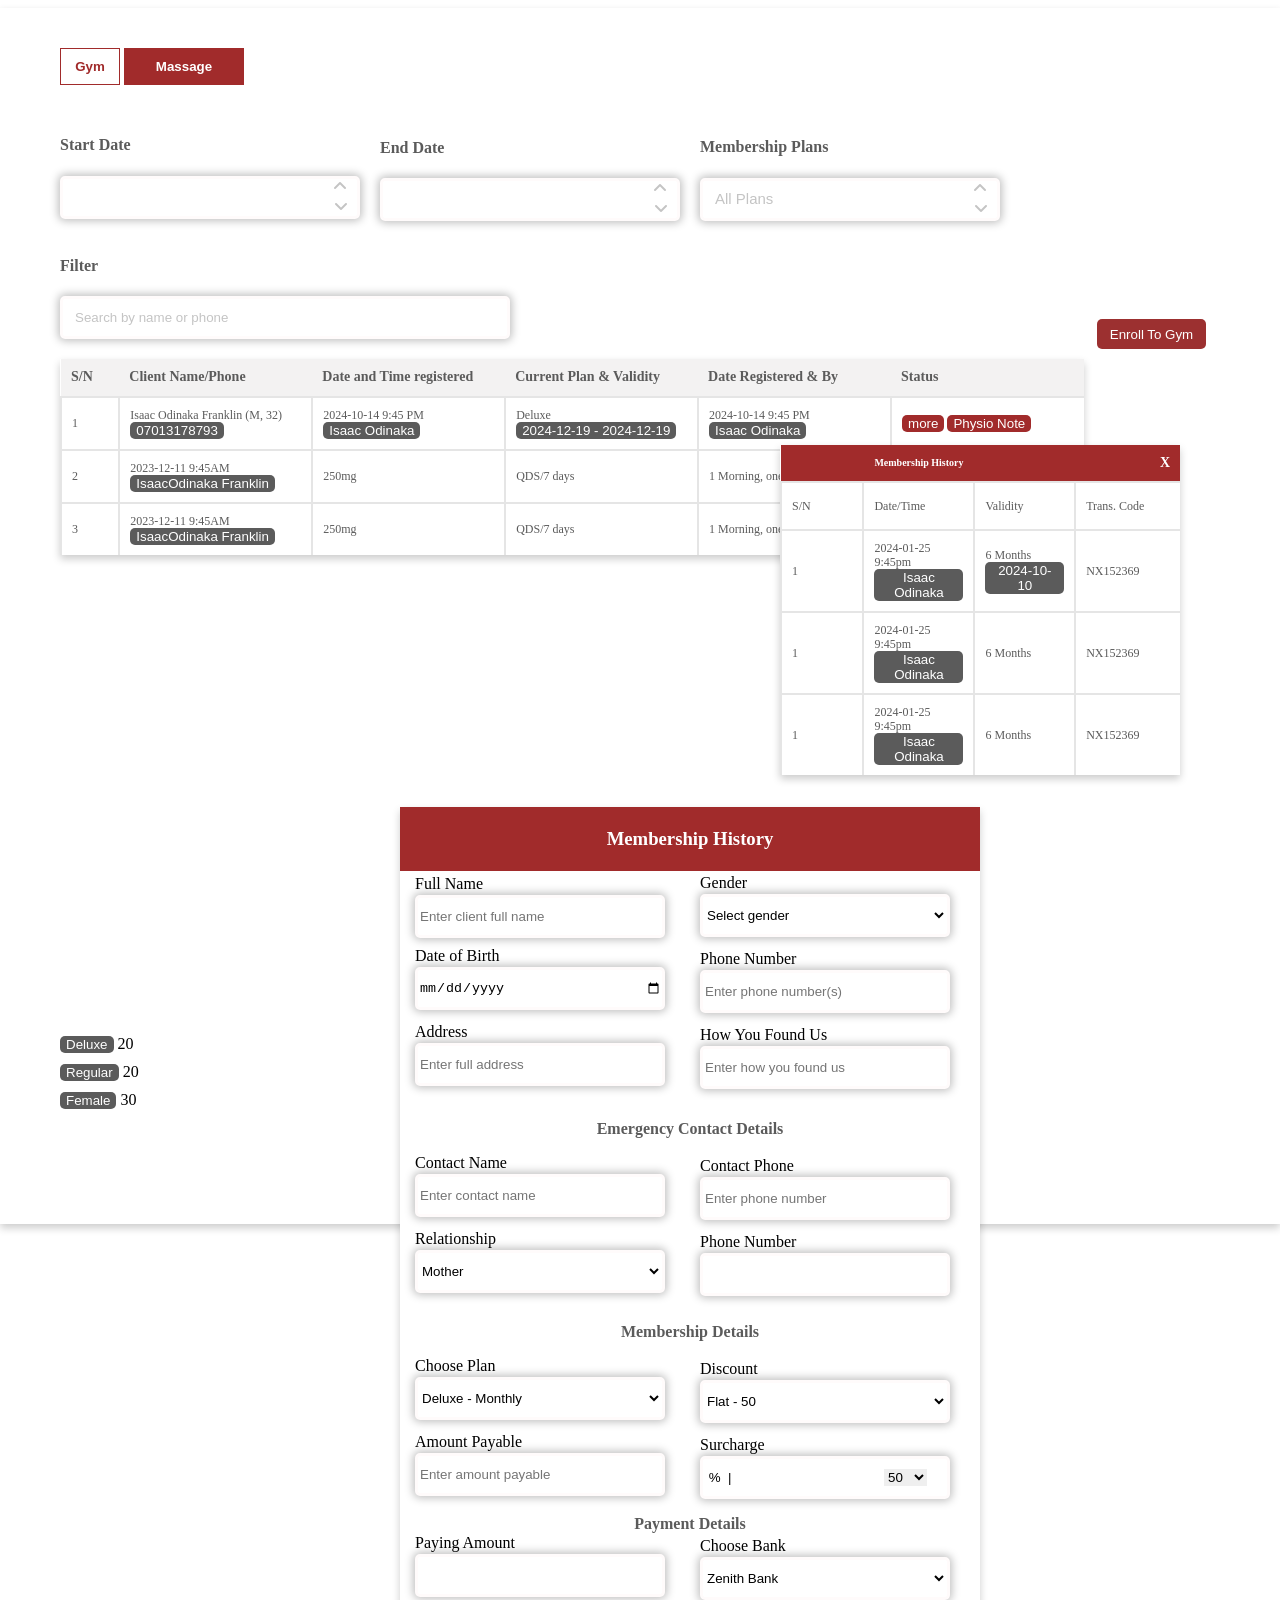
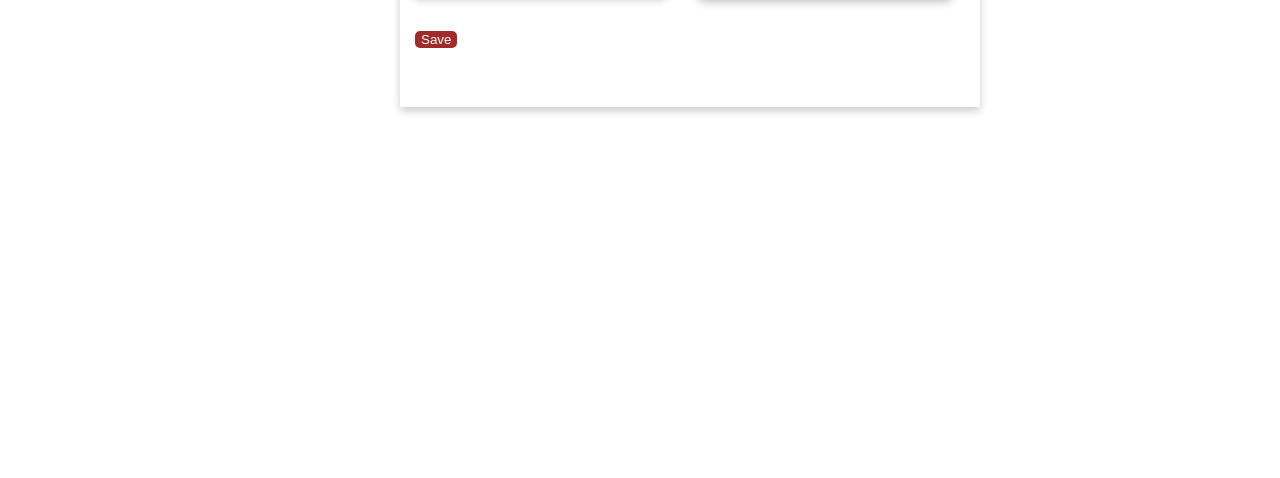
==== index.html @ 430d6877 "7 commit" ====
<!--!DOCTYPE html>
<html lang="en">
<head>
    <meta charset="UTF-8">
    <meta name="viewport" content="width=device-width, initial-scale=1.0">
    <title>Book Management App</title>
    <link rel="stylesheet" href="index.css">
</head>
<body>
    <div>
        <h1>Book Management App</h1>
    
        <div class="actions">
            <input type="text" id="search-bar" placeholder="Search by title, author, or genre...">
            <button id="search-title">Search</button>
            <button id="calculate-price">Price of All Books</button>
            <button id="display-transformed">Display Transformed Books</button>
        </div>
        
        <div class="book-list"></div>
        
        <p id="result"></p>
    </div>
   



    <script src="index.js"></script>


</body>
</html-->


<!DOCTYPE html>
<html lang="en">
<head>
    <meta charset="UTF-8">
    <meta name="viewport" content="width=device-width, initial-scale=1.0">
    <title>Document</title>
    <link rel="stylesheet" href="index.css">
    <link href="https://cdnjs.cloudflare.com/ajax/libs/font-awesome/6.0.0-beta3/css/all.min.css" rel="stylesheet">

</head>
<body>
    
    <div class="containerPage"> 
        <span class="GyDiv">
            <button class="GymBtn">Gym</button>
            <button class="MessageBtn">Massage</button>
        </span>
        
        <div class="DateDiv">
            <span class="dateSpan">
                <h4>Start Date</h4>
                <input type="search" class="startInput">
                <i class="fa-solid fa-angle-up "></i>
                <i class="fa-solid fa-angle-down "></i>
            </span>
            <span class="endDateSpan">
                <h4>End Date</h4>
                <input type="search" class="EndInput">
                <i class="fa-solid fa-angle-up "></i>
                <i class="fa-solid fa-angle-down "></i>
            </span>
            <span class="MembershipSpan">
                <h4>Membership Plans</h4>
                <input type="search" placeholder="All Plans" class="allPlans">
                <i class="fa-solid fa-angle-up "></i>
                <i class="fa-solid fa-angle-down "></i>
            </span>
        </div>

        <div class="FilterDiv">
            <h4>Filter</h4>
                <input class="FilterInput"
                 type="search" placeholder="Search by name or phone">
        </div>
        <button class="enrollBtn"> 
             Enroll To Gym
        </button>

        <table class="table1"> 
            <tr class="TableHeader">
                <th class="Col1">S/N</th>
                <th class="Col2">Client Name/Phone</th>
                <th class="Col3">Date and Time registered</th>
                <th class="Col4">Current Plan & Validity</th>
                <th class="Col5">Date Registered & By</th>
                <th class="Col6">Status</th>
            </tr>
            <tr>
                <td class="Col1">1 </td>
                <td class="Col2">Isaac Odinaka Franklin (M, 32)
                    <button class="btnGray">07013178793</button>
                </td>
                <td class="Col3">2024-10-14 9:45 PM 
                    <button class="btnGray">Isaac Odinaka</button>
                </td>
                <td class="Col4">Deluxe
                    <button class="btnGray">2024-12-19 - 2024-12-19  </button>

                </td>
                <td class="Col5">2024-10-14 9:45 PM
                    <button class="btnGray">Isaac Odinaka</button>

                </td>
                <td class="Col6">
                    <button class="redBtn">more</button>
                    <button class="redBtn"> Physio Note
                    </button>
                </td>
            </tr>
            <tr>
                <td class="Col1"> 2</td>
                <td class="Col2">2023-12-11 9:45AM
                    <button class="btnGray">IsaacOdinaka Franklin</button>
                </td>
                <td class="Col3">250mg</td>
                <td class="Col4">QDS/7 days</td>
                <td class="Col5">1 Morning, one night for 7 days</td>
                <td class="Col6">

                </td>
            </tr>
            <tr>
                <td class="Col1">3</td>
                <td class="Col2">2023-12-11 9:45AM                    
                    <button class="btnGray">IsaacOdinaka Franklin</button>

                </td>
                <td class="Col3">250mg</td>
                <td class="Col4">QDS/7 days</td>
                <td class="Col5">1 Morning, one night for 7 days</td>
                <td class="Col6">

                </td>
            </tr>
        </table>



      
       

       <table class="table2">
        <thead class="table2Head">
            <th class="col21"></th> 
            <th class="textHead">Membership History</th>
            <th class=""></th>
            <th class="textHeadI">X</th>
        </thead>

        <tbody>
        <tr>
            <td class="Col21">S/N </td>
            <td class="Col2">Date/Time
            </td>
            <td class="Col3">Validity
            </td>
            <td class="Col4">Trans. Code
                
        </tr>

        <tr>
            <td class="Col21">1 </td>
            <td class="Col2">2024-01-25 9:45pm
                <button class="btnGray">Isaac Odinaka</button>

            </td>
            <td class="Col3"> 6 Months
                <button class="btnGray">2024-10-10</button>
            </td>
            <td class="Col4">NX152369
              
        </tr>
        <tr>
            <td class="Col21">1 </td>
            <td class="Col2">2024-01-25 9:45pm
                <button class="btnGray">Isaac Odinaka</button>

            </td>
            <td class="Col3"> 6 Months
            </td>
            <td class="Col4">NX152369
              
           
        </tr>
        <tr>
            <td class="Col21">1 </td>
            <td class="Col2">2024-01-25 9:45pm
                <button class="btnGray">Isaac Odinaka</button>

            </td>
            <td class="Col3"> 6 Months
            </td>
            <td class="Col4">NX152369 
        </tr>
        </tbody>
    </table>

    <div class="deluxeDiv">
        <button class="btnGray">Deluxe</button> 20
    </div> 

       <div class="deluxeDiv">
        <button class="btnGray">Regular</button> 20
       </div> 
       <div class="deluxeDiv">
        <button class="btnGray">Female</button> 30
       </div> 

       <div class="oneFifty">
        <i class="fa-solid fa-angle-left "></i>
        1 of 50
        <i class="fa-solid fa-angle-right "></i> 
       </div>
   
    <div class="containerGym">
        <div class="GymHeader">
            <h3> Membership History</h3>
        </div>

        <form>
            
                <div class="fullNameDiv">
                    <div >
                        <label for="fullName">Full Name</label>
                    </div>
                    <input type="text" id="fullName" placeholder="Enter client full name">
                    
                </div>
                <div class="genderDiv">
                <div>
                    <label for="gender">Gender</label>
                    </div>
                    <select id="gender">
                        <option value="">Select gender</option>
                        <option value="M">Male</option>
                        <option value="F">Female</option>
                    </select>

            </div>
            
            <div class="dobDiv">
                <div>
                    <label for="dob">Date of Birth</label>
                </div>
                <input type="date" id="dob">
            </div>
            <div class="phoneDiv">
                <div> 
                    <label for="phone">Phone Number</label>
                </div>
                <input type="text" id="phone" placeholder="Enter phone number(s)">
            </div>
            <div class="addressDiv">
                <div>
                    <label for="address">Address</label>
                </div>
                <input type="text" id="address" placeholder="Enter full address">
            </div>
            <div class="howFoundUsDiv">
                <div>
                    <label for="howFoundUs">How You Found Us</label>
                </div>
                <input type="text" id="howFoundUs" placeholder="Enter how you found us">
            </div>

            <div>
                <h4 class="DetailsHead">Emergency Contact Details </h4>
            <div class="emergencyNameDiv">
                <div >
                    <label for="name"> Contact Name</label>
                </div>
                <input type="text" id="emergencyName" placeholder="Enter contact name">
            </div>
            <div class="emergencyPhoneDiv">
                <div>
                    <label for="emergencyPhone"> Contact Phone</label>
                </div>
                <input type="text" id="emergencyPhone" placeholder="Enter phone number">
            </div>
            <div class="emergencyKinDiv">
                <div>
                    <label for="Relationship"> Relationship</label>
                </div>
                <select id="emergencyKin">
                    <option value="Mother"> Mother</option>
                    <option value="Mother"> Mother</option>
                    <option value="Father ">Father </option>
                    <option value="Son ">Son </option>
                    <option value="Daughter ">Daughter </option>

                </select>
            </div>
            <div class="emergencyNumDiv"> 
                <div>
                    <label for="emergencyName"> Phone Number</label>
                </div>
                <input type="text" id="emergencyNum" placeholder="">
            </div>
        </div>


            <!-- Membership Details -->
            <div>
                <h4 class="DetailsHead2">Membership Details </h4>
            <div class="membershipPlanDiv">
                <div>
                    <label for="membershipPlan">Choose Plan</label>
                </div>
                <select id="membershipPlan">
                    <option value="">Deluxe - Monthly</option>
                    <option value="deluxe-monthly">Deluxe - Monthly</option>
                    <option value="premium-monthly">Premium - Monthly</option>
                </select>
            </div>
            <div class="DiscountSelectDiv">
                <div>
                    <label for="Discount">Discount</label>
                </div>
                <select id="DiscountSelect">
                    <option value="Flat-monthly">Flat - 50</option>
                    <option value="Flat-monthly">Flat - 50</option>
                    <option value="premium-100">Premium - 100</option>
                </select>
            </div>
            <div class="amountPayableDiv">
                <div>
                    <label for="amountPayable">Amount Payable</label>
                </div>
                <input type="text" id="amountPayable" placeholder="Enter amount payable">
            </div>

            <div class="SurchargeSelectDiv">
                <div>
                    <label for="Surcharge">Surcharge</label>
                </div>
                <input id="SurchargeSelect" type="text" value=" %  |">
               <select class="selOption">
                <option value="fir50"> 50</option>
                <option value="fir50">100</option> 
                <option value="Fir100"> 150</option>
               </select> 
            </input>
            </div>
            </div>

            <div>
                <h4 class="DetailsHead3">Payment Details </h4>
            <div class="payingDiv">
                <div>
                    <label for="paying">Paying Amount</label>
                </div>
                <input type="text" id="paying" placeholder="">
            </div>

            <div class="SelectBankDiv">
                <div >
                    <label for="ChooseBank">Choose Bank</label>
                </div>
                <select id="SelectBank">
                    <option value="Zenith-monthly">Zenith Bank</option>
                    <option value="Zenith-monthly">Zenith Bank</option>
                    <option value="First-100">First Bank</option>
                </select>
            </div>
            </div>
        </form>


        <!-- Button to Save Details -->
        <div class="btn-container">
            <button type="button" class="Save">Save</button>
        </div>
    </div>

</div>
    <script src="index.js"></script>
</body>
</html>
---- index.css ----
* {
    box-sizing: border-box;
  }

  body{
    margin-left: 0;
    padding-left: 0;
    width: 100%;
    height: 100vh;

  }

  .containerPage{
    position: relative;
    width: 100%;
    height: 1216px;
    background-color: #fff;
    box-shadow: 0 4px 8px rgba(0, 0, 0, 0.2);



  }

  .GyDiv{
    position: relative;
    left: 60px;
    top: 40px;
  }

  
  .GymBtn{
    width: 60px;
    background-color: #fff;
    border: #A12B2B 1px solid;
    color: #A12B2B;
    font-weight: bold;
    padding-top: 10px;
    padding: 10px;
  }

  .MessageBtn{
    width: 120px;
    background-color: #A12B2B;
    border: #A12B2B 1px solid;
    color: #fff;
    font-weight: bold;
    padding-top: 10px;
    padding: 10px;
  }

  .DateDiv{
    position: relative;
    left: 60px;
    top: 70px;
  }

  .dateSpan{
    

  }

  .startInput{
    width: 300px;
    height: 43px;
    border-radius: 5px;
    background-color: #fff;
    border:  solid #FFFBFB;
    box-shadow: 0px 0px 9px 2px #00000040;
  }

  .fa-angle-up{
    color: #C4C4C4;  
    position: relative;
    right: 30px;
    bottom: 10px;
    z-index: 5;
}

    .fa-angle-down{
        color: #C4C4C4;  
        position: relative;
        right: 45px;
        z-index: 5; 
        top: 10px;
    }

    .endDateSpan{
        position: relative;
        left: 320px;
        bottom: 101px;
    }

    .EndInput{
        width: 300px;
        height: 43px;
        border-radius: 5px;
        background-color: #fff;
        border:  solid #FFFBFB;
        box-shadow: 0px 0px 9px 2px #00000040;
    }

    .MembershipSpan{
        position: relative;
        left: 640px;
        bottom: 205px;
    }

    .allPlans{
        width: 300px;
        height: 43px;
        border-radius: 5px;
        background-color: #fff;
        border:  solid #FFFBFB;
        box-shadow: 0px 0px 9px 2px #00000040;  
    }

    .allPlans::placeholder{
        font-size: 15px;
        position: relative;
        left: 10px;
        color: #C4C4C4;
    }

    h4{
        color: #5B5B5B;
    }

    .FilterDiv{
        position: relative;
        bottom: 120px;
        left: 60px;
    }

    .FilterInput{
        width: 450px;
        height: 43px;
        border-radius: 5px;
        background-color: #fff;
        border:  solid #FFFBFB;
        box-shadow: 0px 0px 9px 2px #00000040;  
    }

    .FilterInput::placeholder{
        position: relative;
        left: 10px;
        color: #C4C4C4;
    }

    .enrollBtn{
    width: 109px;
    height: 30px;
    position: relative;
    border-radius: 5px;
    border: none;
    left: 1097px;
    bottom: 140px;
    color: #fff;
    background-color: #9C3030

    }


.TableHeader{
    height: 29px;
    top: 323px;
    left: 391px;
    background: #F3F2F2;
    border: 0px solid #E5E5E5;
    border-top-left-radius: 10px;
    border-top-right-radius: 10px;
    }
    
    th{
    width: 165.333px;
    padding: 10px;
    text-align: center;
      border-bottom: 2px solid #E5E5E5;
      font-family: Roboto;
    font-size: 14px;
    font-weight: bolder;
    line-height: 16.41px;
    text-align: left;
    color: #5B5B5B;
    
    
     
    }
    
    td{
      height: 48px;
      width: 165.333px;
      border-top: 2px solid #E5E5E5;
      padding: 10px;
      text-align: center;
      border-left: 2px solid #E5E5E5;
      font-family: Roboto;
    font-size: 12px;
    font-weight: 500;
    line-height: 14.06px;
    text-align: left;
    color: #5B5B5B;
    
    }
    
    .table1 {
      width: 80%;
      border-collapse: collapse;
      box-shadow: 0 4px 8px rgba(0, 0, 0, 0.2);
      position: relative;
      left: 14px;
      margin-bottom: 20px;
      position: relative;
      left: 60px;
      bottom: 130px;
    }

    .Col1{
        width: 50px;
    }
    
    .btnGray{
        background: #5B5B5B;
        color: #fff;
        border: none;
        border-radius: 5px;

    }

    .redBtn{
        color: #fff;
        border: none;
        border-radius: 5px;
        background-color: #A12B2B;
    }

    .table2{
        width: 400px;
        position: relative;
        left: 780px;
        z-index: 40;
        bottom: 260px;
        border-collapse: collapse;
        box-shadow: 0 4px 8px rgba(0, 0, 0, 0.2);

    }

     .table2Head{
        background: #A12B2B;
        color: #fff;
        padding: 10px;
      font-family: Roboto;
    font-size: 14px;
    font-weight: bolder;
    line-height: 16.41px;
    text-align: right;
    border: none;
    font-weight: bold;

        
    }

    .table2 {
        background-color: #fff;
        width: 400px;
        position: relative;
        left: 780px;
        z-index: 40;
        bottom: 260px;
        border-collapse: collapse; 
    }
    
    thead .table2Head {
        background: #A12B2B;
        color: #fff;
        padding: 10px;
        font-family: Roboto, sans-serif; 
        font-size: 14px;
        font-weight: bolder;
        line-height: 16.41px;
        text-align: right; 
        border: none; 
    }

    .textHead{
        color: #fff;
        text-align: center;
        font-size: 10px;

    }

    .textHeadI{
        color: #fff;
        text-align: end;

    }

    .col21{
        width: 10px;
    }
    
    .containerGym{
        box-shadow: 0 4px 8px rgba(0, 0, 0, 0.2);
        width: 580px;
        height: 900px;
        position: relative;
        left: 400px;
        bottom: 330px;
        background-color: #fff;
    }

    .deluxeDiv {
        position: relative;
        left: 60px;
        margin-bottom: 10px;
    }

    .oneFifty{
        position: relative;
        left: 1300px;
        top: 20px;
    }

    .fa-angle-right, .fa-angle-left {
        color: #A12B2B;
    }

    .GymHeader{
        background-color: #A12B2B;
        color: #fff;
        text-align: center;
        padding-top: 2px;
        padding-bottom: 2px;
    }

    .fullNameDiv{
        position: relative;
        left: 15px;
        top: 4px;
    }
    
    #fullName, #gender, #dob, #phone, #address,
    #howFoundUs, #emergencyName, #emergencyPhone,
    #emergencyKin, #emergencyNum, #membershipPlan,
    #DiscountSelect, #amountPayable, #SurchargeSelect,
    #paying, #SelectBank
    {
        margin-top: 2px;
      width: 250px;
      height: 43px;
      border-radius: 5px;
      background-color: #fff;
      border:  solid #FFFBFB;
      box-shadow: 0px 0px 9px 2px #00000040;
      
    }

.genderDiv{
    position: relative;
    left: 300px;
    bottom: 60px;
}

.dobDiv{
    position: relative;
    left: 15px;
    bottom: 50px;
}

.phoneDiv{
    position: relative;
    left: 300px;
    bottom: 110px;
}

.addressDiv{
    position: relative;
    left: 15px;
    bottom: 100px;
}

.howFoundUsDiv{
    position: relative;
    left: 300px;
    bottom: 160px;
}

.DetailsHead{
    text-align: center;
    color: #5B5B5B;
    font-weight: bold;
    position: relative;
    bottom: 150px;
}

.DetailsHead2{
    text-align: center;
    color: #5B5B5B;
    font-weight: bold;
    position: relative;
    bottom: 260px;
}

.DetailsHead3{
    text-align: center;
    color: #5B5B5B;
    font-weight: bold;
    position: relative;
    bottom: 380px;
}

.emergencyNameDiv{
    position: relative;
    left: 15px;
    bottom: 155px;
}

.emergencyPhoneDiv{
    position: relative;
    left: 300px;
    bottom: 215px;
}

.emergencyKinDiv{
    position: relative;
    left: 15px;
    bottom: 205px;
}

.emergencyNumDiv{
    position: relative;
    left: 300px;
    bottom: 265px;
}

.membershipPlanDiv{
    position: relative;
    left: 15px;
    bottom: 265px;
}

.DiscountSelectDiv{
    position: relative;
    left: 300px;
    bottom: 325px;
}

.amountPayableDiv{
    position: relative;
    left: 15px;
    bottom: 315px;
}

.SurchargeSelectDiv{
    position: relative;
    left: 300px;
    bottom: 375px;
}

.payingDiv{
    position: relative;
    left: 15px;
    bottom: 400px;
}

.SelectBankDiv{
    position: relative;
    left: 300px;
    bottom: 460px;
}

.Save{
    background-color: #A12B2B;
    color: #fff;
    border-radius: 5px;
    position: relative;
    left: 15px;
    bottom: 430px;
    border: none;
}

.selOption{
    border: none;
    position: relative;
    right: 70px;
}
---- index.css ----
* {
    box-sizing: border-box;
  }

  body{
    margin-left: 0;
    padding-left: 0;
    width: 100%;
    height: 100vh;

  }

  .containerPage{
    position: relative;
    width: 100%;
    height: 1216px;
    background-color: #fff;
    box-shadow: 0 4px 8px rgba(0, 0, 0, 0.2);



  }

  .GyDiv{
    position: relative;
    left: 60px;
    top: 40px;
  }

  
  .GymBtn{
    width: 60px;
    background-color: #fff;
    border: #A12B2B 1px solid;
    color: #A12B2B;
    font-weight: bold;
    padding-top: 10px;
    padding: 10px;
  }

  .MessageBtn{
    width: 120px;
    background-color: #A12B2B;
    border: #A12B2B 1px solid;
    color: #fff;
    font-weight: bold;
    padding-top: 10px;
    padding: 10px;
  }

  .DateDiv{
    position: relative;
    left: 60px;
    top: 70px;
  }

  .dateSpan{
    

  }

  .startInput{
    width: 300px;
    height: 43px;
    border-radius: 5px;
    background-color: #fff;
    border:  solid #FFFBFB;
    box-shadow: 0px 0px 9px 2px #00000040;
  }

  .fa-angle-up{
    color: #C4C4C4;  
    position: relative;
    right: 30px;
    bottom: 10px;
    z-index: 5;
}

    .fa-angle-down{
        color: #C4C4C4;  
        position: relative;
        right: 45px;
        z-index: 5; 
        top: 10px;
    }

    .endDateSpan{
        position: relative;
        left: 320px;
        bottom: 101px;
    }

    .EndInput{
        width: 300px;
        height: 43px;
        border-radius: 5px;
        background-color: #fff;
        border:  solid #FFFBFB;
        box-shadow: 0px 0px 9px 2px #00000040;
    }

    .MembershipSpan{
        position: relative;
        left: 640px;
        bottom: 205px;
    }

    .allPlans{
        width: 300px;
        height: 43px;
        border-radius: 5px;
        background-color: #fff;
        border:  solid #FFFBFB;
        box-shadow: 0px 0px 9px 2px #00000040;  
    }

    .allPlans::placeholder{
        font-size: 15px;
        position: relative;
        left: 10px;
        color: #C4C4C4;
    }

    h4{
        color: #5B5B5B;
    }

    .FilterDiv{
        position: relative;
        bottom: 120px;
        left: 60px;
    }

    .FilterInput{
        width: 450px;
        height: 43px;
        border-radius: 5px;
        background-color: #fff;
        border:  solid #FFFBFB;
        box-shadow: 0px 0px 9px 2px #00000040;  
    }

    .FilterInput::placeholder{
        position: relative;
        left: 10px;
        color: #C4C4C4;
    }

    .enrollBtn{
    width: 109px;
    height: 30px;
    position: relative;
    border-radius: 5px;
    border: none;
    left: 1097px;
    bottom: 140px;
    color: #fff;
    background-color: #9C3030

    }


.TableHeader{
    height: 29px;
    top: 323px;
    left: 391px;
    background: #F3F2F2;
    border: 0px solid #E5E5E5;
    border-top-left-radius: 10px;
    border-top-right-radius: 10px;
    }
    
    th{
    width: 165.333px;
    padding: 10px;
    text-align: center;
      border-bottom: 2px solid #E5E5E5;
      font-family: Roboto;
    font-size: 14px;
    font-weight: bolder;
    line-height: 16.41px;
    text-align: left;
    color: #5B5B5B;
    
    
     
    }
    
    td{
      height: 48px;
      width: 165.333px;
      border-top: 2px solid #E5E5E5;
      padding: 10px;
      text-align: center;
      border-left: 2px solid #E5E5E5;
      font-family: Roboto;
    font-size: 12px;
    font-weight: 500;
    line-height: 14.06px;
    text-align: left;
    color: #5B5B5B;
    
    }
    
    .table1 {
      width: 80%;
      border-collapse: collapse;
      box-shadow: 0 4px 8px rgba(0, 0, 0, 0.2);
      position: relative;
      left: 14px;
      margin-bottom: 20px;
      position: relative;
      left: 60px;
      bottom: 130px;
    }

    .Col1{
        width: 50px;
    }
    
    .btnGray{
        background: #5B5B5B;
        color: #fff;
        border: none;
        border-radius: 5px;

    }

    .redBtn{
        color: #fff;
        border: none;
        border-radius: 5px;
        background-color: #A12B2B;
    }

    .table2{
        width: 400px;
        position: relative;
        left: 780px;
        z-index: 40;
        bottom: 260px;
        border-collapse: collapse;
        box-shadow: 0 4px 8px rgba(0, 0, 0, 0.2);

    }

     .table2Head{
        background: #A12B2B;
        color: #fff;
        padding: 10px;
      font-family: Roboto;
    font-size: 14px;
    font-weight: bolder;
    line-height: 16.41px;
    text-align: right;
    border: none;
    font-weight: bold;

        
    }

    .table2 {
        background-color: #fff;
        width: 400px;
        position: relative;
        left: 780px;
        z-index: 40;
        bottom: 260px;
        border-collapse: collapse; 
    }
    
    thead .table2Head {
        background: #A12B2B;
        color: #fff;
        padding: 10px;
        font-family: Roboto, sans-serif; 
        font-size: 14px;
        font-weight: bolder;
        line-height: 16.41px;
        text-align: right; 
        border: none; 
    }

    .textHead{
        color: #fff;
        text-align: center;
        font-size: 10px;

    }

    .textHeadI{
        color: #fff;
        text-align: end;

    }

    .col21{
        width: 10px;
    }
    
    .containerGym{
        box-shadow: 0 4px 8px rgba(0, 0, 0, 0.2);
        width: 580px;
        height: 900px;
        position: relative;
        left: 400px;
        bottom: 330px;
        background-color: #fff;
    }

    .deluxeDiv {
        position: relative;
        left: 60px;
        margin-bottom: 10px;
    }

    .oneFifty{
        position: relative;
        left: 1300px;
        top: 20px;
    }

    .fa-angle-right, .fa-angle-left {
        color: #A12B2B;
    }

    .GymHeader{
        background-color: #A12B2B;
        color: #fff;
        text-align: center;
        padding-top: 2px;
        padding-bottom: 2px;
    }

    .fullNameDiv{
        position: relative;
        left: 15px;
        top: 4px;
    }
    
    #fullName, #gender, #dob, #phone, #address,
    #howFoundUs, #emergencyName, #emergencyPhone,
    #emergencyKin, #emergencyNum, #membershipPlan,
    #DiscountSelect, #amountPayable, #SurchargeSelect,
    #paying, #SelectBank
    {
        margin-top: 2px;
      width: 250px;
      height: 43px;
      border-radius: 5px;
      background-color: #fff;
      border:  solid #FFFBFB;
      box-shadow: 0px 0px 9px 2px #00000040;
      
    }

.genderDiv{
    position: relative;
    left: 300px;
    bottom: 60px;
}

.dobDiv{
    position: relative;
    left: 15px;
    bottom: 50px;
}

.phoneDiv{
    position: relative;
    left: 300px;
    bottom: 110px;
}

.addressDiv{
    position: relative;
    left: 15px;
    bottom: 100px;
}

.howFoundUsDiv{
    position: relative;
    left: 300px;
    bottom: 160px;
}

.DetailsHead{
    text-align: center;
    color: #5B5B5B;
    font-weight: bold;
    position: relative;
    bottom: 150px;
}

.DetailsHead2{
    text-align: center;
    color: #5B5B5B;
    font-weight: bold;
    position: relative;
    bottom: 260px;
}

.DetailsHead3{
    text-align: center;
    color: #5B5B5B;
    font-weight: bold;
    position: relative;
    bottom: 380px;
}

.emergencyNameDiv{
    position: relative;
    left: 15px;
    bottom: 155px;
}

.emergencyPhoneDiv{
    position: relative;
    left: 300px;
    bottom: 215px;
}

.emergencyKinDiv{
    position: relative;
    left: 15px;
    bottom: 205px;
}

.emergencyNumDiv{
    position: relative;
    left: 300px;
    bottom: 265px;
}

.membershipPlanDiv{
    position: relative;
    left: 15px;
    bottom: 265px;
}

.DiscountSelectDiv{
    position: relative;
    left: 300px;
    bottom: 325px;
}

.amountPayableDiv{
    position: relative;
    left: 15px;
    bottom: 315px;
}

.SurchargeSelectDiv{
    position: relative;
    left: 300px;
    bottom: 375px;
}

.payingDiv{
    position: relative;
    left: 15px;
    bottom: 400px;
}

.SelectBankDiv{
    position: relative;
    left: 300px;
    bottom: 460px;
}

.Save{
    background-color: #A12B2B;
    color: #fff;
    border-radius: 5px;
    position: relative;
    left: 15px;
    bottom: 430px;
    border: none;
}

.selOption{
    border: none;
    position: relative;
    right: 70px;
}
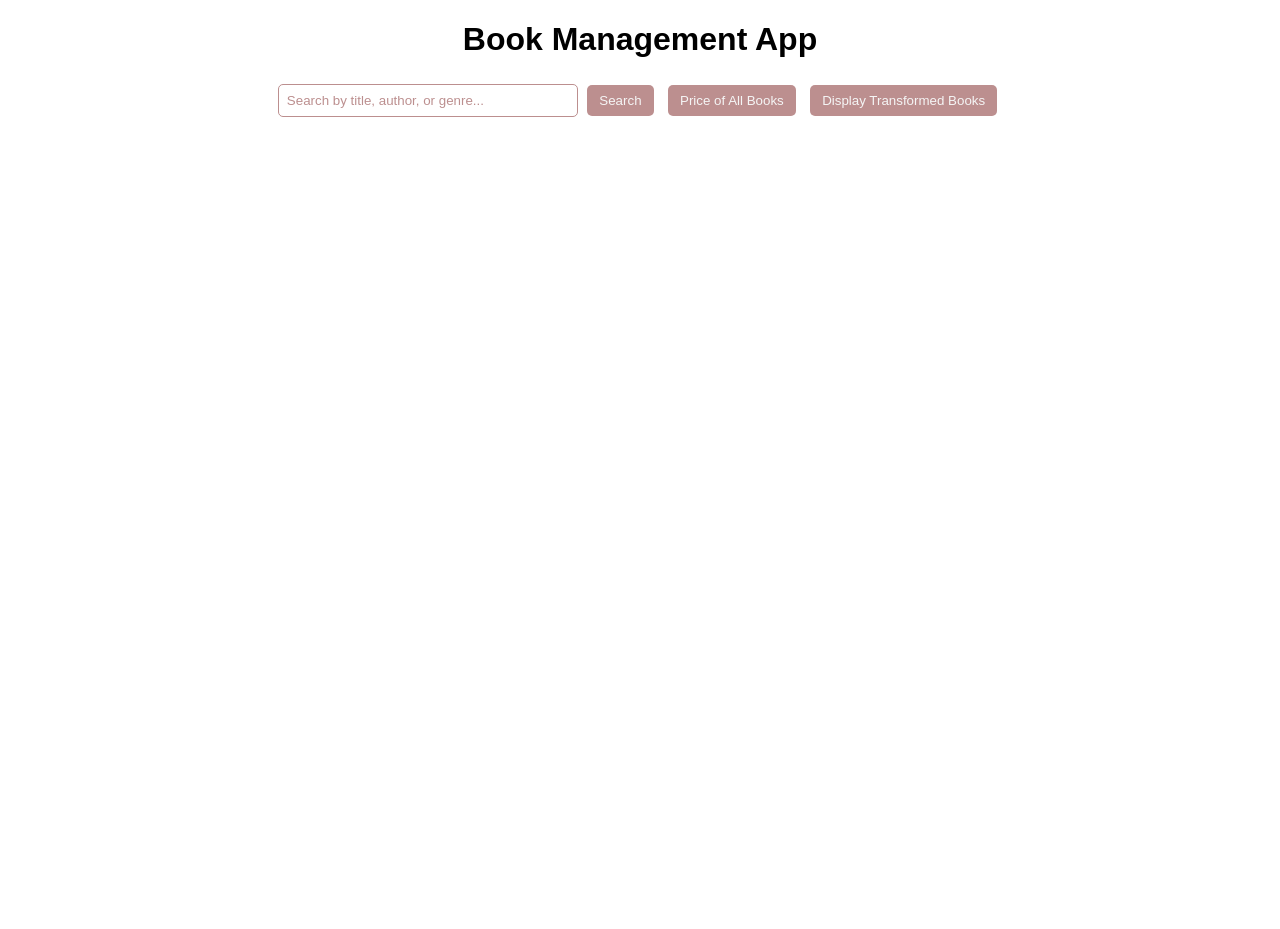
==== commit 22ee715b: "8 commit" ====
--- a/index.html
+++ b/index.html
@@ -1,4 +1,4 @@
-<!--!DOCTYPE html>
+<!DOCTYPE html>
 <html lang="en">
 <head>
     <meta charset="UTF-8">
@@ -29,355 +29,5 @@
 
 
 </body>
-</html-->
-
-
-<!DOCTYPE html>
-<html lang="en">
-<head>
-    <meta charset="UTF-8">
-    <meta name="viewport" content="width=device-width, initial-scale=1.0">
-    <title>Document</title>
-    <link rel="stylesheet" href="index.css">
-    <link href="https://cdnjs.cloudflare.com/ajax/libs/font-awesome/6.0.0-beta3/css/all.min.css" rel="stylesheet">
-
-</head>
-<body>
-    
-    <div class="containerPage"> 
-        <span class="GyDiv">
-            <button class="GymBtn">Gym</button>
-            <button class="MessageBtn">Massage</button>
-        </span>
-        
-        <div class="DateDiv">
-            <span class="dateSpan">
-                <h4>Start Date</h4>
-                <input type="search" class="startInput">
-                <i class="fa-solid fa-angle-up "></i>
-                <i class="fa-solid fa-angle-down "></i>
-            </span>
-            <span class="endDateSpan">
-                <h4>End Date</h4>
-                <input type="search" class="EndInput">
-                <i class="fa-solid fa-angle-up "></i>
-                <i class="fa-solid fa-angle-down "></i>
-            </span>
-            <span class="MembershipSpan">
-                <h4>Membership Plans</h4>
-                <input type="search" placeholder="All Plans" class="allPlans">
-                <i class="fa-solid fa-angle-up "></i>
-                <i class="fa-solid fa-angle-down "></i>
-            </span>
-        </div>
-
-        <div class="FilterDiv">
-            <h4>Filter</h4>
-                <input class="FilterInput"
-                 type="search" placeholder="Search by name or phone">
-        </div>
-        <button class="enrollBtn"> 
-             Enroll To Gym
-        </button>
-
-        <table class="table1"> 
-            <tr class="TableHeader">
-                <th class="Col1">S/N</th>
-                <th class="Col2">Client Name/Phone</th>
-                <th class="Col3">Date and Time registered</th>
-                <th class="Col4">Current Plan & Validity</th>
-                <th class="Col5">Date Registered & By</th>
-                <th class="Col6">Status</th>
-            </tr>
-            <tr>
-                <td class="Col1">1 </td>
-                <td class="Col2">Isaac Odinaka Franklin (M, 32)
-                    <button class="btnGray">07013178793</button>
-                </td>
-                <td class="Col3">2024-10-14 9:45 PM 
-                    <button class="btnGray">Isaac Odinaka</button>
-                </td>
-                <td class="Col4">Deluxe
-                    <button class="btnGray">2024-12-19 - 2024-12-19  </button>
-
-                </td>
-                <td class="Col5">2024-10-14 9:45 PM
-                    <button class="btnGray">Isaac Odinaka</button>
-
-                </td>
-                <td class="Col6">
-                    <button class="redBtn">more</button>
-                    <button class="redBtn"> Physio Note
-                    </button>
-                </td>
-            </tr>
-            <tr>
-                <td class="Col1"> 2</td>
-                <td class="Col2">2023-12-11 9:45AM
-                    <button class="btnGray">IsaacOdinaka Franklin</button>
-                </td>
-                <td class="Col3">250mg</td>
-                <td class="Col4">QDS/7 days</td>
-                <td class="Col5">1 Morning, one night for 7 days</td>
-                <td class="Col6">
-
-                </td>
-            </tr>
-            <tr>
-                <td class="Col1">3</td>
-                <td class="Col2">2023-12-11 9:45AM                    
-                    <button class="btnGray">IsaacOdinaka Franklin</button>
-
-                </td>
-                <td class="Col3">250mg</td>
-                <td class="Col4">QDS/7 days</td>
-                <td class="Col5">1 Morning, one night for 7 days</td>
-                <td class="Col6">
-
-                </td>
-            </tr>
-        </table>
-
-
-
-      
-       
-
-       <table class="table2">
-        <thead class="table2Head">
-            <th class="col21"></th> 
-            <th class="textHead">Membership History</th>
-            <th class=""></th>
-            <th class="textHeadI">X</th>
-        </thead>
-
-        <tbody>
-        <tr>
-            <td class="Col21">S/N </td>
-            <td class="Col2">Date/Time
-            </td>
-            <td class="Col3">Validity
-            </td>
-            <td class="Col4">Trans. Code
-                
-        </tr>
-
-        <tr>
-            <td class="Col21">1 </td>
-            <td class="Col2">2024-01-25 9:45pm
-                <button class="btnGray">Isaac Odinaka</button>
-
-            </td>
-            <td class="Col3"> 6 Months
-                <button class="btnGray">2024-10-10</button>
-            </td>
-            <td class="Col4">NX152369
-              
-        </tr>
-        <tr>
-            <td class="Col21">1 </td>
-            <td class="Col2">2024-01-25 9:45pm
-                <button class="btnGray">Isaac Odinaka</button>
-
-            </td>
-            <td class="Col3"> 6 Months
-            </td>
-            <td class="Col4">NX152369
-              
-           
-        </tr>
-        <tr>
-            <td class="Col21">1 </td>
-            <td class="Col2">2024-01-25 9:45pm
-                <button class="btnGray">Isaac Odinaka</button>
-
-            </td>
-            <td class="Col3"> 6 Months
-            </td>
-            <td class="Col4">NX152369 
-        </tr>
-        </tbody>
-    </table>
-
-    <div class="deluxeDiv">
-        <button class="btnGray">Deluxe</button> 20
-    </div> 
-
-       <div class="deluxeDiv">
-        <button class="btnGray">Regular</button> 20
-       </div> 
-       <div class="deluxeDiv">
-        <button class="btnGray">Female</button> 30
-       </div> 
-
-       <div class="oneFifty">
-        <i class="fa-solid fa-angle-left "></i>
-        1 of 50
-        <i class="fa-solid fa-angle-right "></i> 
-       </div>
-   
-    <div class="containerGym">
-        <div class="GymHeader">
-            <h3> Membership History</h3>
-        </div>
-
-        <form>
-            
-                <div class="fullNameDiv">
-                    <div >
-                        <label for="fullName">Full Name</label>
-                    </div>
-                    <input type="text" id="fullName" placeholder="Enter client full name">
-                    
-                </div>
-                <div class="genderDiv">
-                <div>
-                    <label for="gender">Gender</label>
-                    </div>
-                    <select id="gender">
-                        <option value="">Select gender</option>
-                        <option value="M">Male</option>
-                        <option value="F">Female</option>
-                    </select>
-
-            </div>
-            
-            <div class="dobDiv">
-                <div>
-                    <label for="dob">Date of Birth</label>
-                </div>
-                <input type="date" id="dob">
-            </div>
-            <div class="phoneDiv">
-                <div> 
-                    <label for="phone">Phone Number</label>
-                </div>
-                <input type="text" id="phone" placeholder="Enter phone number(s)">
-            </div>
-            <div class="addressDiv">
-                <div>
-                    <label for="address">Address</label>
-                </div>
-                <input type="text" id="address" placeholder="Enter full address">
-            </div>
-            <div class="howFoundUsDiv">
-                <div>
-                    <label for="howFoundUs">How You Found Us</label>
-                </div>
-                <input type="text" id="howFoundUs" placeholder="Enter how you found us">
-            </div>
-
-            <div>
-                <h4 class="DetailsHead">Emergency Contact Details </h4>
-            <div class="emergencyNameDiv">
-                <div >
-                    <label for="name"> Contact Name</label>
-                </div>
-                <input type="text" id="emergencyName" placeholder="Enter contact name">
-            </div>
-            <div class="emergencyPhoneDiv">
-                <div>
-                    <label for="emergencyPhone"> Contact Phone</label>
-                </div>
-                <input type="text" id="emergencyPhone" placeholder="Enter phone number">
-            </div>
-            <div class="emergencyKinDiv">
-                <div>
-                    <label for="Relationship"> Relationship</label>
-                </div>
-                <select id="emergencyKin">
-                    <option value="Mother"> Mother</option>
-                    <option value="Mother"> Mother</option>
-                    <option value="Father ">Father </option>
-                    <option value="Son ">Son </option>
-                    <option value="Daughter ">Daughter </option>
-
-                </select>
-            </div>
-            <div class="emergencyNumDiv"> 
-                <div>
-                    <label for="emergencyName"> Phone Number</label>
-                </div>
-                <input type="text" id="emergencyNum" placeholder="">
-            </div>
-        </div>
-
-
-            <!-- Membership Details -->
-            <div>
-                <h4 class="DetailsHead2">Membership Details </h4>
-            <div class="membershipPlanDiv">
-                <div>
-                    <label for="membershipPlan">Choose Plan</label>
-                </div>
-                <select id="membershipPlan">
-                    <option value="">Deluxe - Monthly</option>
-                    <option value="deluxe-monthly">Deluxe - Monthly</option>
-                    <option value="premium-monthly">Premium - Monthly</option>
-                </select>
-            </div>
-            <div class="DiscountSelectDiv">
-                <div>
-                    <label for="Discount">Discount</label>
-                </div>
-                <select id="DiscountSelect">
-                    <option value="Flat-monthly">Flat - 50</option>
-                    <option value="Flat-monthly">Flat - 50</option>
-                    <option value="premium-100">Premium - 100</option>
-                </select>
-            </div>
-            <div class="amountPayableDiv">
-                <div>
-                    <label for="amountPayable">Amount Payable</label>
-                </div>
-                <input type="text" id="amountPayable" placeholder="Enter amount payable">
-            </div>
-
-            <div class="SurchargeSelectDiv">
-                <div>
-                    <label for="Surcharge">Surcharge</label>
-                </div>
-                <input id="SurchargeSelect" type="text" value=" %  |">
-               <select class="selOption">
-                <option value="fir50"> 50</option>
-                <option value="fir50">100</option> 
-                <option value="Fir100"> 150</option>
-               </select> 
-            </input>
-            </div>
-            </div>
-
-            <div>
-                <h4 class="DetailsHead3">Payment Details </h4>
-            <div class="payingDiv">
-                <div>
-                    <label for="paying">Paying Amount</label>
-                </div>
-                <input type="text" id="paying" placeholder="">
-            </div>
-
-            <div class="SelectBankDiv">
-                <div >
-                    <label for="ChooseBank">Choose Bank</label>
-                </div>
-                <select id="SelectBank">
-                    <option value="Zenith-monthly">Zenith Bank</option>
-                    <option value="Zenith-monthly">Zenith Bank</option>
-                    <option value="First-100">First Bank</option>
-                </select>
-            </div>
-            </div>
-        </form>
-
-
-        <!-- Button to Save Details -->
-        <div class="btn-container">
-            <button type="button" class="Save">Save</button>
-        </div>
-    </div>
-
-</div>
-    <script src="index.js"></script>
-</body>
 </html>
 
--- a/index.css
+++ b/index.css
@@ -7,479 +7,35 @@
     padding-left: 0;
     width: 100%;
     height: 100vh;
-
-  }
-
-  .containerPage{
-    position: relative;
-    width: 100%;
-    height: 1216px;
-    background-color: #fff;
-    box-shadow: 0 4px 8px rgba(0, 0, 0, 0.2);
+    font-family: Arial, sans-serif;
+    text-align: center;
 
 
+  
+.book-list, .actions {
+    margin: 20px 0;
+}
+.book {
+    margin: 10px 0;
+}
+input[type="text"] {
+    padding: 8px;
+    width: 300px;
+    border-radius: 5px;
+    border: 1px solid rosybrown ;
 
-  }
-
-  .GyDiv{
-    position: relative;
-    left: 60px;
-    top: 40px;
-  }
-
-  
-  .GymBtn{
-    width: 60px;
-    background-color: #fff;
-    border: #A12B2B 1px solid;
-    color: #A12B2B;
-    font-weight: bold;
-    padding-top: 10px;
-    padding: 10px;
-  }
-
-  .MessageBtn{
-    width: 120px;
-    background-color: #A12B2B;
-    border: #A12B2B 1px solid;
-    color: #fff;
-    font-weight: bold;
-    padding-top: 10px;
-    padding: 10px;
-  }
-
-  .DateDiv{
-    position: relative;
-    left: 60px;
-    top: 70px;
-  }
-
-  .dateSpan{
-    
-
-  }
-
-  .startInput{
-    width: 300px;
-    height: 43px;
-    border-radius: 5px;
-    background-color: #fff;
-    border:  solid #FFFBFB;
-    box-shadow: 0px 0px 9px 2px #00000040;
-  }
-
-  .fa-angle-up{
-    color: #C4C4C4;  
-    position: relative;
-    right: 30px;
-    bottom: 10px;
-    z-index: 5;
 }
 
-    .fa-angle-down{
-        color: #C4C4C4;  
-        position: relative;
-        right: 45px;
-        z-index: 5; 
-        top: 10px;
-    }
+input::placeholder{
+    color: rosybrown;
 
-    .endDateSpan{
-        position: relative;
-        left: 320px;
-        bottom: 101px;
-    }
+}
 
-    .EndInput{
-        width: 300px;
-        height: 43px;
-        border-radius: 5px;
-        background-color: #fff;
-        border:  solid #FFFBFB;
-        box-shadow: 0px 0px 9px 2px #00000040;
-    }
-
-    .MembershipSpan{
-        position: relative;
-        left: 640px;
-        bottom: 205px;
-    }
-
-    .allPlans{
-        width: 300px;
-        height: 43px;
-        border-radius: 5px;
-        background-color: #fff;
-        border:  solid #FFFBFB;
-        box-shadow: 0px 0px 9px 2px #00000040;  
-    }
-
-    .allPlans::placeholder{
-        font-size: 15px;
-        position: relative;
-        left: 10px;
-        color: #C4C4C4;
-    }
-
-    h4{
-        color: #5B5B5B;
-    }
-
-    .FilterDiv{
-        position: relative;
-        bottom: 120px;
-        left: 60px;
-    }
-
-    .FilterInput{
-        width: 450px;
-        height: 43px;
-        border-radius: 5px;
-        background-color: #fff;
-        border:  solid #FFFBFB;
-        box-shadow: 0px 0px 9px 2px #00000040;  
-    }
-
-    .FilterInput::placeholder{
-        position: relative;
-        left: 10px;
-        color: #C4C4C4;
-    }
-
-    .enrollBtn{
-    width: 109px;
-    height: 30px;
-    position: relative;
+button {
+    padding: 8px 12px;
+    margin: 5px;
+    background-color: rosybrown;
     border-radius: 5px;
     border: none;
-    left: 1097px;
-    bottom: 140px;
-    color: #fff;
-    background-color: #9C3030
-
-    }
-
-
-.TableHeader{
-    height: 29px;
-    top: 323px;
-    left: 391px;
-    background: #F3F2F2;
-    border: 0px solid #E5E5E5;
-    border-top-left-radius: 10px;
-    border-top-right-radius: 10px;
-    }
-    
-    th{
-    width: 165.333px;
-    padding: 10px;
-    text-align: center;
-      border-bottom: 2px solid #E5E5E5;
-      font-family: Roboto;
-    font-size: 14px;
-    font-weight: bolder;
-    line-height: 16.41px;
-    text-align: left;
-    color: #5B5B5B;
-    
-    
-     
-    }
-    
-    td{
-      height: 48px;
-      width: 165.333px;
-      border-top: 2px solid #E5E5E5;
-      padding: 10px;
-      text-align: center;
-      border-left: 2px solid #E5E5E5;
-      font-family: Roboto;
-    font-size: 12px;
-    font-weight: 500;
-    line-height: 14.06px;
-    text-align: left;
-    color: #5B5B5B;
-    
-    }
-    
-    .table1 {
-      width: 80%;
-      border-collapse: collapse;
-      box-shadow: 0 4px 8px rgba(0, 0, 0, 0.2);
-      position: relative;
-      left: 14px;
-      margin-bottom: 20px;
-      position: relative;
-      left: 60px;
-      bottom: 130px;
-    }
-
-    .Col1{
-        width: 50px;
-    }
-    
-    .btnGray{
-        background: #5B5B5B;
-        color: #fff;
-        border: none;
-        border-radius: 5px;
-
-    }
-
-    .redBtn{
-        color: #fff;
-        border: none;
-        border-radius: 5px;
-        background-color: #A12B2B;
-    }
-
-    .table2{
-        width: 400px;
-        position: relative;
-        left: 780px;
-        z-index: 40;
-        bottom: 260px;
-        border-collapse: collapse;
-        box-shadow: 0 4px 8px rgba(0, 0, 0, 0.2);
-
-    }
-
-     .table2Head{
-        background: #A12B2B;
-        color: #fff;
-        padding: 10px;
-      font-family: Roboto;
-    font-size: 14px;
-    font-weight: bolder;
-    line-height: 16.41px;
-    text-align: right;
-    border: none;
-    font-weight: bold;
-
-        
-    }
-
-    .table2 {
-        background-color: #fff;
-        width: 400px;
-        position: relative;
-        left: 780px;
-        z-index: 40;
-        bottom: 260px;
-        border-collapse: collapse; 
-    }
-    
-    thead .table2Head {
-        background: #A12B2B;
-        color: #fff;
-        padding: 10px;
-        font-family: Roboto, sans-serif; 
-        font-size: 14px;
-        font-weight: bolder;
-        line-height: 16.41px;
-        text-align: right; 
-        border: none; 
-    }
-
-    .textHead{
-        color: #fff;
-        text-align: center;
-        font-size: 10px;
-
-    }
-
-    .textHeadI{
-        color: #fff;
-        text-align: end;
-
-    }
-
-    .col21{
-        width: 10px;
-    }
-    
-    .containerGym{
-        box-shadow: 0 4px 8px rgba(0, 0, 0, 0.2);
-        width: 580px;
-        height: 900px;
-        position: relative;
-        left: 400px;
-        bottom: 330px;
-        background-color: #fff;
-    }
-
-    .deluxeDiv {
-        position: relative;
-        left: 60px;
-        margin-bottom: 10px;
-    }
-
-    .oneFifty{
-        position: relative;
-        left: 1300px;
-        top: 20px;
-    }
-
-    .fa-angle-right, .fa-angle-left {
-        color: #A12B2B;
-    }
-
-    .GymHeader{
-        background-color: #A12B2B;
-        color: #fff;
-        text-align: center;
-        padding-top: 2px;
-        padding-bottom: 2px;
-    }
-
-    .fullNameDiv{
-        position: relative;
-        left: 15px;
-        top: 4px;
-    }
-    
-    #fullName, #gender, #dob, #phone, #address,
-    #howFoundUs, #emergencyName, #emergencyPhone,
-    #emergencyKin, #emergencyNum, #membershipPlan,
-    #DiscountSelect, #amountPayable, #SurchargeSelect,
-    #paying, #SelectBank
-    {
-        margin-top: 2px;
-      width: 250px;
-      height: 43px;
-      border-radius: 5px;
-      background-color: #fff;
-      border:  solid #FFFBFB;
-      box-shadow: 0px 0px 9px 2px #00000040;
-      
-    }
-
-.genderDiv{
-    position: relative;
-    left: 300px;
-    bottom: 60px;
+    color: whitesmoke;
 }
-
-.dobDiv{
-    position: relative;
-    left: 15px;
-    bottom: 50px;
-}
-
-.phoneDiv{
-    position: relative;
-    left: 300px;
-    bottom: 110px;
-}
-
-.addressDiv{
-    position: relative;
-    left: 15px;
-    bottom: 100px;
-}
-
-.howFoundUsDiv{
-    position: relative;
-    left: 300px;
-    bottom: 160px;
-}
-
-.DetailsHead{
-    text-align: center;
-    color: #5B5B5B;
-    font-weight: bold;
-    position: relative;
-    bottom: 150px;
-}
-
-.DetailsHead2{
-    text-align: center;
-    color: #5B5B5B;
-    font-weight: bold;
-    position: relative;
-    bottom: 260px;
-}
-
-.DetailsHead3{
-    text-align: center;
-    color: #5B5B5B;
-    font-weight: bold;
-    position: relative;
-    bottom: 380px;
-}
-
-.emergencyNameDiv{
-    position: relative;
-    left: 15px;
-    bottom: 155px;
-}
-
-.emergencyPhoneDiv{
-    position: relative;
-    left: 300px;
-    bottom: 215px;
-}
-
-.emergencyKinDiv{
-    position: relative;
-    left: 15px;
-    bottom: 205px;
-}
-
-.emergencyNumDiv{
-    position: relative;
-    left: 300px;
-    bottom: 265px;
-}
-
-.membershipPlanDiv{
-    position: relative;
-    left: 15px;
-    bottom: 265px;
-}
-
-.DiscountSelectDiv{
-    position: relative;
-    left: 300px;
-    bottom: 325px;
-}
-
-.amountPayableDiv{
-    position: relative;
-    left: 15px;
-    bottom: 315px;
-}
-
-.SurchargeSelectDiv{
-    position: relative;
-    left: 300px;
-    bottom: 375px;
-}
-
-.payingDiv{
-    position: relative;
-    left: 15px;
-    bottom: 400px;
-}
-
-.SelectBankDiv{
-    position: relative;
-    left: 300px;
-    bottom: 460px;
-}
-
-.Save{
-    background-color: #A12B2B;
-    color: #fff;
-    border-radius: 5px;
-    position: relative;
-    left: 15px;
-    bottom: 430px;
-    border: none;
-}
-
-.selOption{
-    border: none;
-    position: relative;
-    right: 70px;
-}
